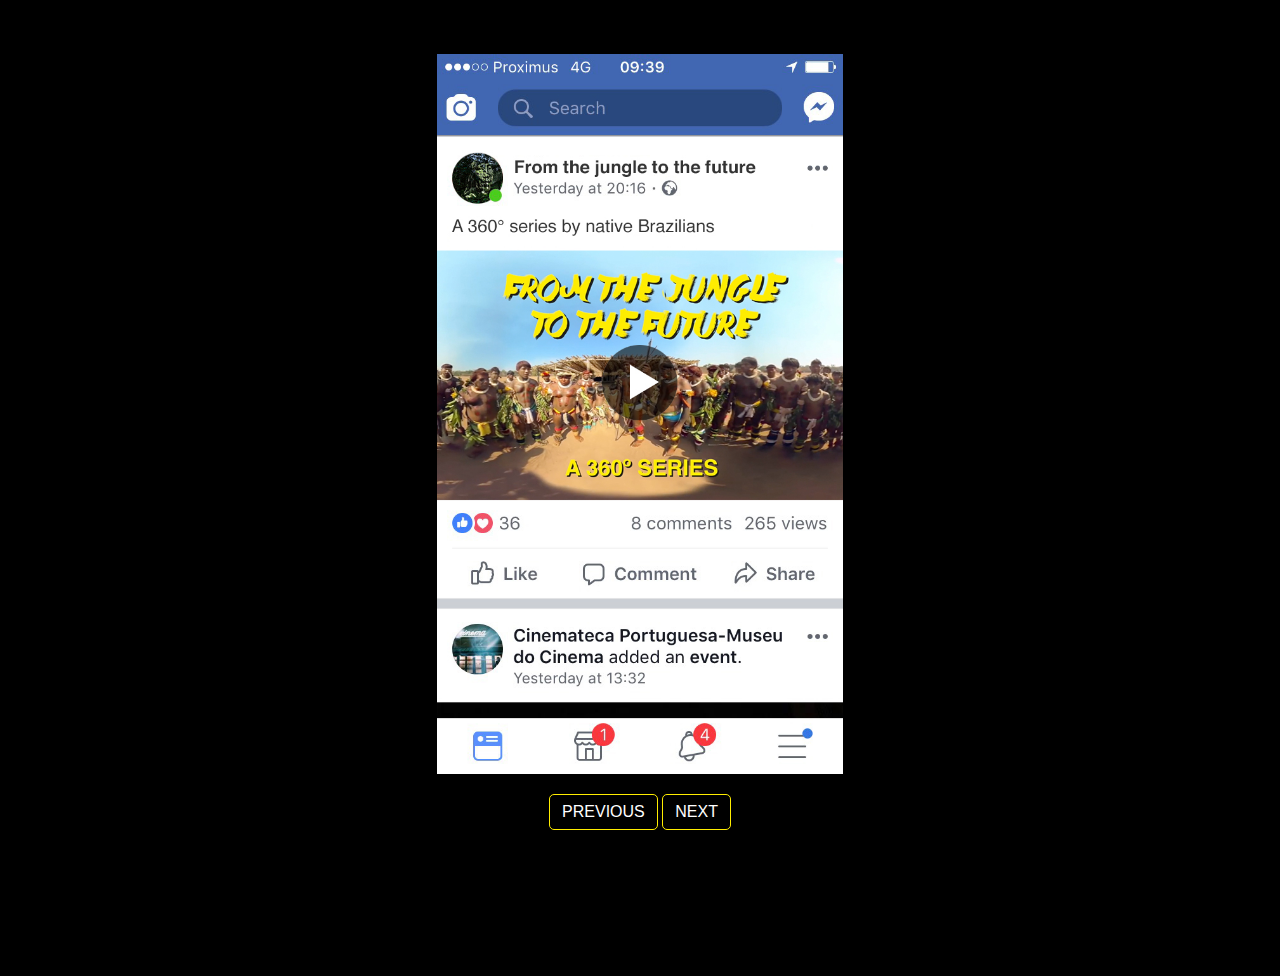
==== facebook.html @ 6107abae "Updates" ====
<!DOCTYPE html>
<html lang="en">
<head>
    <meta charset="UTF-8">
    <meta name="viewport" content="width=device-width, initial-scale=1.0">
    <meta http-equiv="X-UA-Compatible" content="ie=edge">
    <title>Document</title>
    <link rel="stylesheet" href="css/main.css">
</head>
<body>
    
    <p>
        <a href="video.html"><img src="assets/Facebook.jpg" class="screen"></a>
    </p>
    
    <div class="buttons">
        <a href="index.html" class="btn">Previous</a>
        <a href="video.html" class="btn">Next</a>
    </div>

</body>
</html>
---- css/main.css ----
html {
    background: #000;
    font-family: Helvetica, sans-serif;
    color: #FFF;
    min-height: 100%;
}

body {
    padding: 30px;
    text-align: center;
    min-height: 100vh;
}

h1 {
    color: #FFED00;
}

.btn {
    display: inline-block;
    border: solid 1px #FFED00;
    border-radius: 5px;
    padding: 8px 12px;
    color: #FFF;
    text-transform: uppercase;
    text-decoration: none;
}

.screen {
    height: 80vh;
}
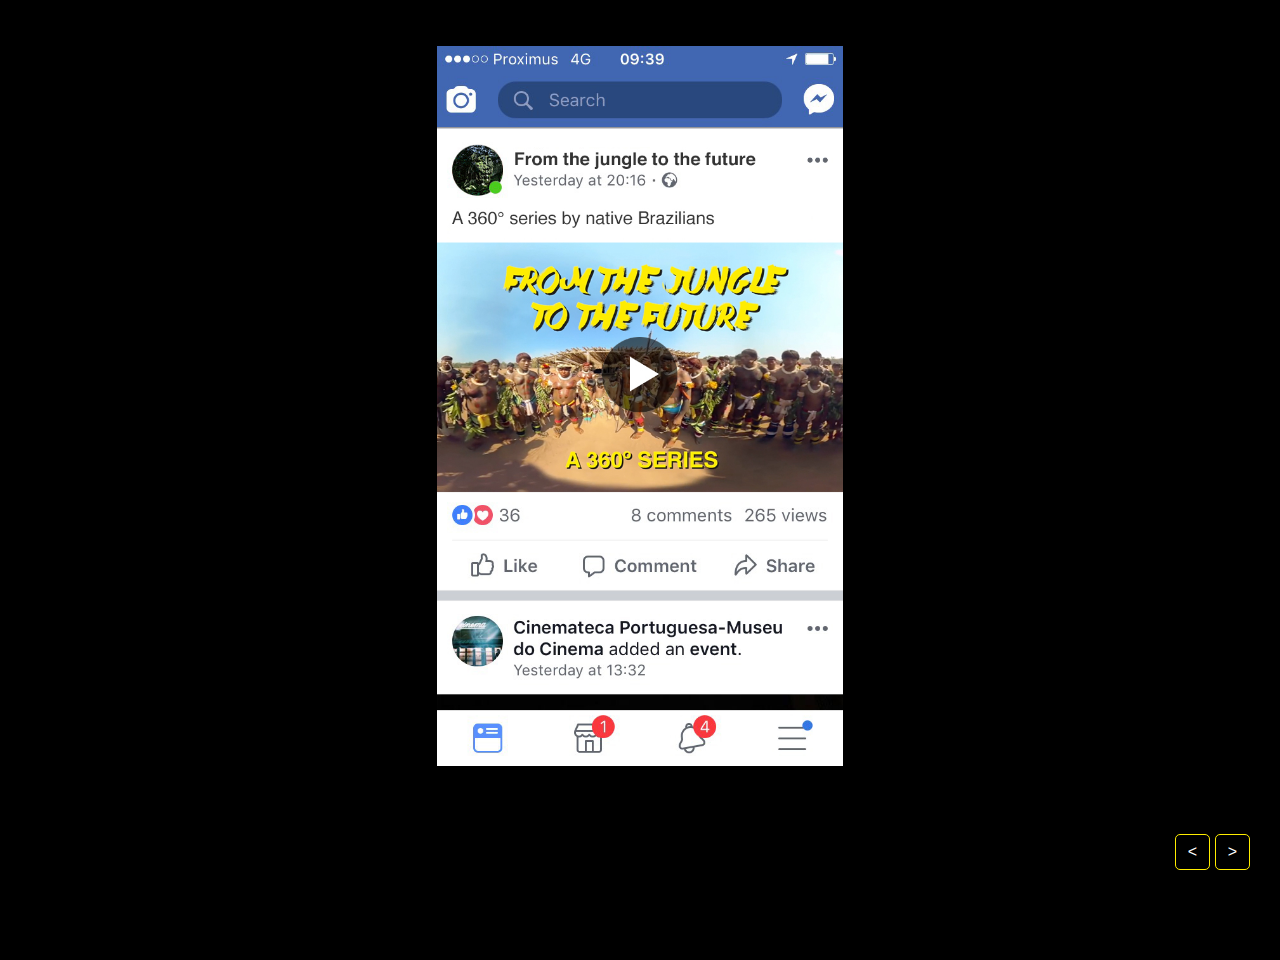
==== commit b74d8ace: "Updates" ====
--- a/facebook.html
+++ b/facebook.html
@@ -12,10 +12,10 @@
     <p>
         <a href="video.html"><img src="assets/Facebook.jpg" class="screen"></a>
     </p>
-    
+
     <div class="buttons">
-        <a href="index.html" class="btn">Previous</a>
-        <a href="video.html" class="btn">Next</a>
+        <a href="index.html" class="btn">&lt;</a>
+        <a href="video.html" class="btn">&gt;</a>
     </div>
 
 </body>
--- a/css/main.css
+++ b/css/main.css
@@ -3,12 +3,27 @@
     font-family: Helvetica, sans-serif;
     color: #FFF;
     min-height: 100%;
+    margin: 0;
+    padding: 0;
+}
+
+img {
+    max-width: 100%;
+    height: auto;
 }
 
 body {
     padding: 30px;
+    margin: 0;
     text-align: center;
     min-height: 100vh;
+}
+
+body.full-screen-bg {
+    padding: 0;
+    background-size: cover;
+    background-repeat: no-repeat;
+    background-position: center center;
 }
 
 h1 {
@@ -24,7 +39,12 @@
     text-transform: uppercase;
     text-decoration: none;
 }
-
+.btn.disabled {
+    opacity: .5;
+}
 .screen {
     height: 80vh;
-}+}
+
+.buttons { position: absolute; right: 30px; bottom: 30px; }
+
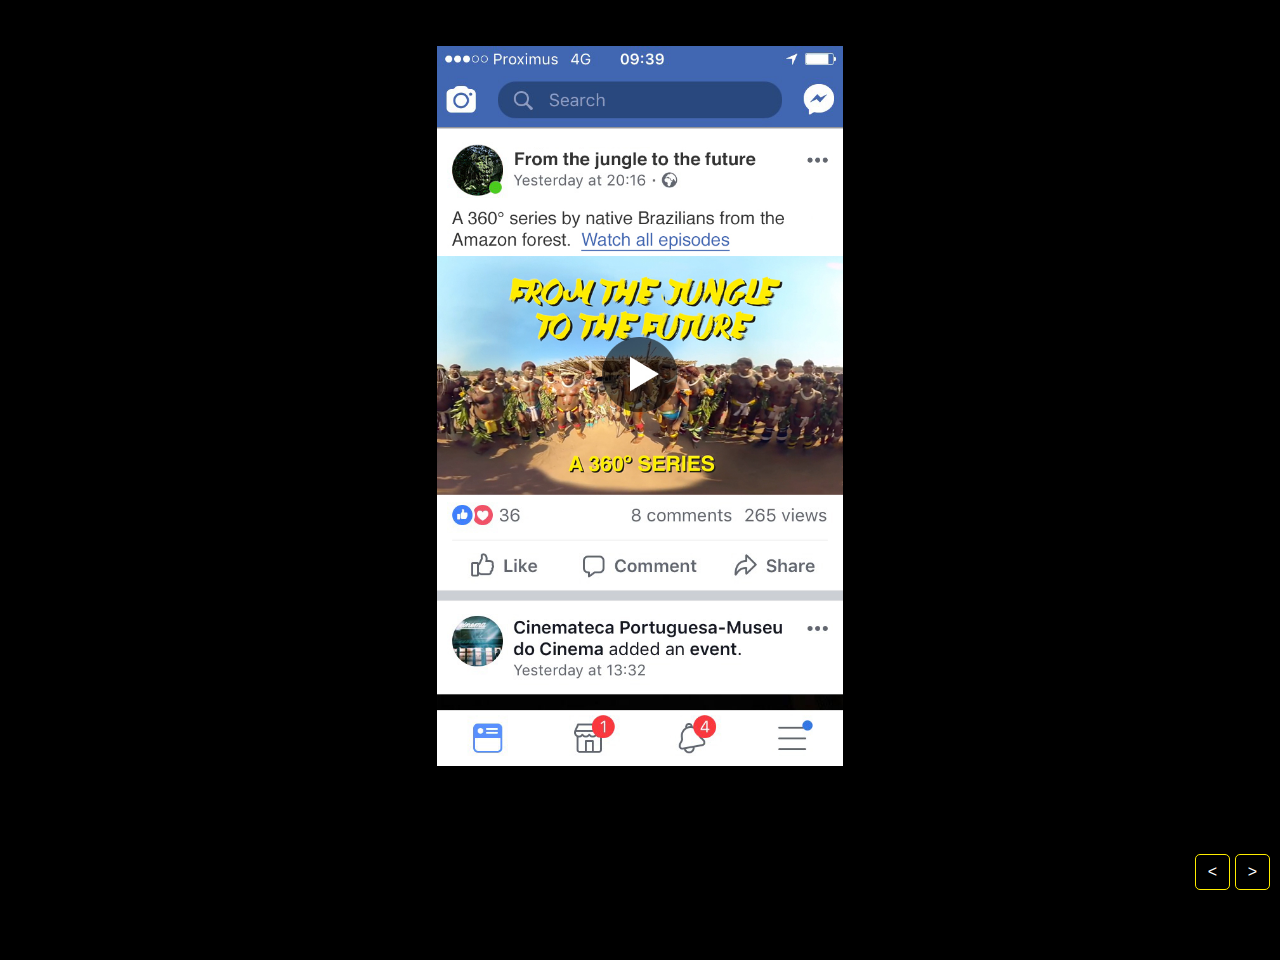
==== commit 3b87ec4f: "Update facebook screen" ====
--- a/facebook.html
+++ b/facebook.html
@@ -4,19 +4,20 @@
     <meta charset="UTF-8">
     <meta name="viewport" content="width=device-width, initial-scale=1.0">
     <meta http-equiv="X-UA-Compatible" content="ie=edge">
-    <title>Document</title>
+    <title>From the jungle to the future</title>
     <link rel="stylesheet" href="css/main.css">
 </head>
 <body>
     
     <p>
-        <a href="video.html"><img src="assets/Facebook.jpg" class="screen"></a>
+        <a href="video.html"><img src="assets/Facebook.jpg?2" class="screen"></a>
     </p>
 
     <div class="buttons">
-        <a href="index.html" class="btn">&lt;</a>
-        <a href="video.html" class="btn">&gt;</a>
+        <a href="index.html" id="prev" class="btn">&lt;</a>
+        <a href="video.html" id="next" class="btn">&gt;</a>
     </div>
 
+    <script src="script/main.js" type="text/javascript"></script>
 </body>
 </html>--- a/css/main.css
+++ b/css/main.css
@@ -13,21 +13,27 @@
 }
 
 body {
-    padding: 30px;
     margin: 0;
     text-align: center;
     min-height: 100vh;
-}
-
-body.full-screen-bg {
-    padding: 0;
+    padding: 30px;
     background-size: cover;
     background-repeat: no-repeat;
     background-position: center center;
+    text-shadow: 0 0 10px #000;
 }
+
 
 h1 {
     color: #FFED00;
+    margin-bottom: 5px;
+    text-transform: uppercase;
+    font-size: 3rem;
+}
+
+h2 { 
+    color: #FFED00;
+    font-size: 2rem;
 }
 
 .btn {
@@ -46,5 +52,29 @@
     height: 80vh;
 }
 
-.buttons { position: absolute; right: 30px; bottom: 30px; }
+.video {
+    width: 100%;
+    height: 80vh;
+    margin-bottom: 20px;
+}
 
+.buttons { position: absolute; right: 10px; bottom: 10px; }
+.buttons.left { left: 10px; text-align: left; }
+
+.boxes {
+    margin-top: 30vh;
+
+    display: flex;
+    flex-wrap: wrap;
+    justify-content: center;
+    align-items: stretch;
+}
+
+.box {
+    padding: 15px 30px;
+    width: 40%;
+    border: solid 3px #FFED00;
+    border-radius: 5px;
+    margin: 10px;
+    background: rgba(0,0,0,.4);
+}